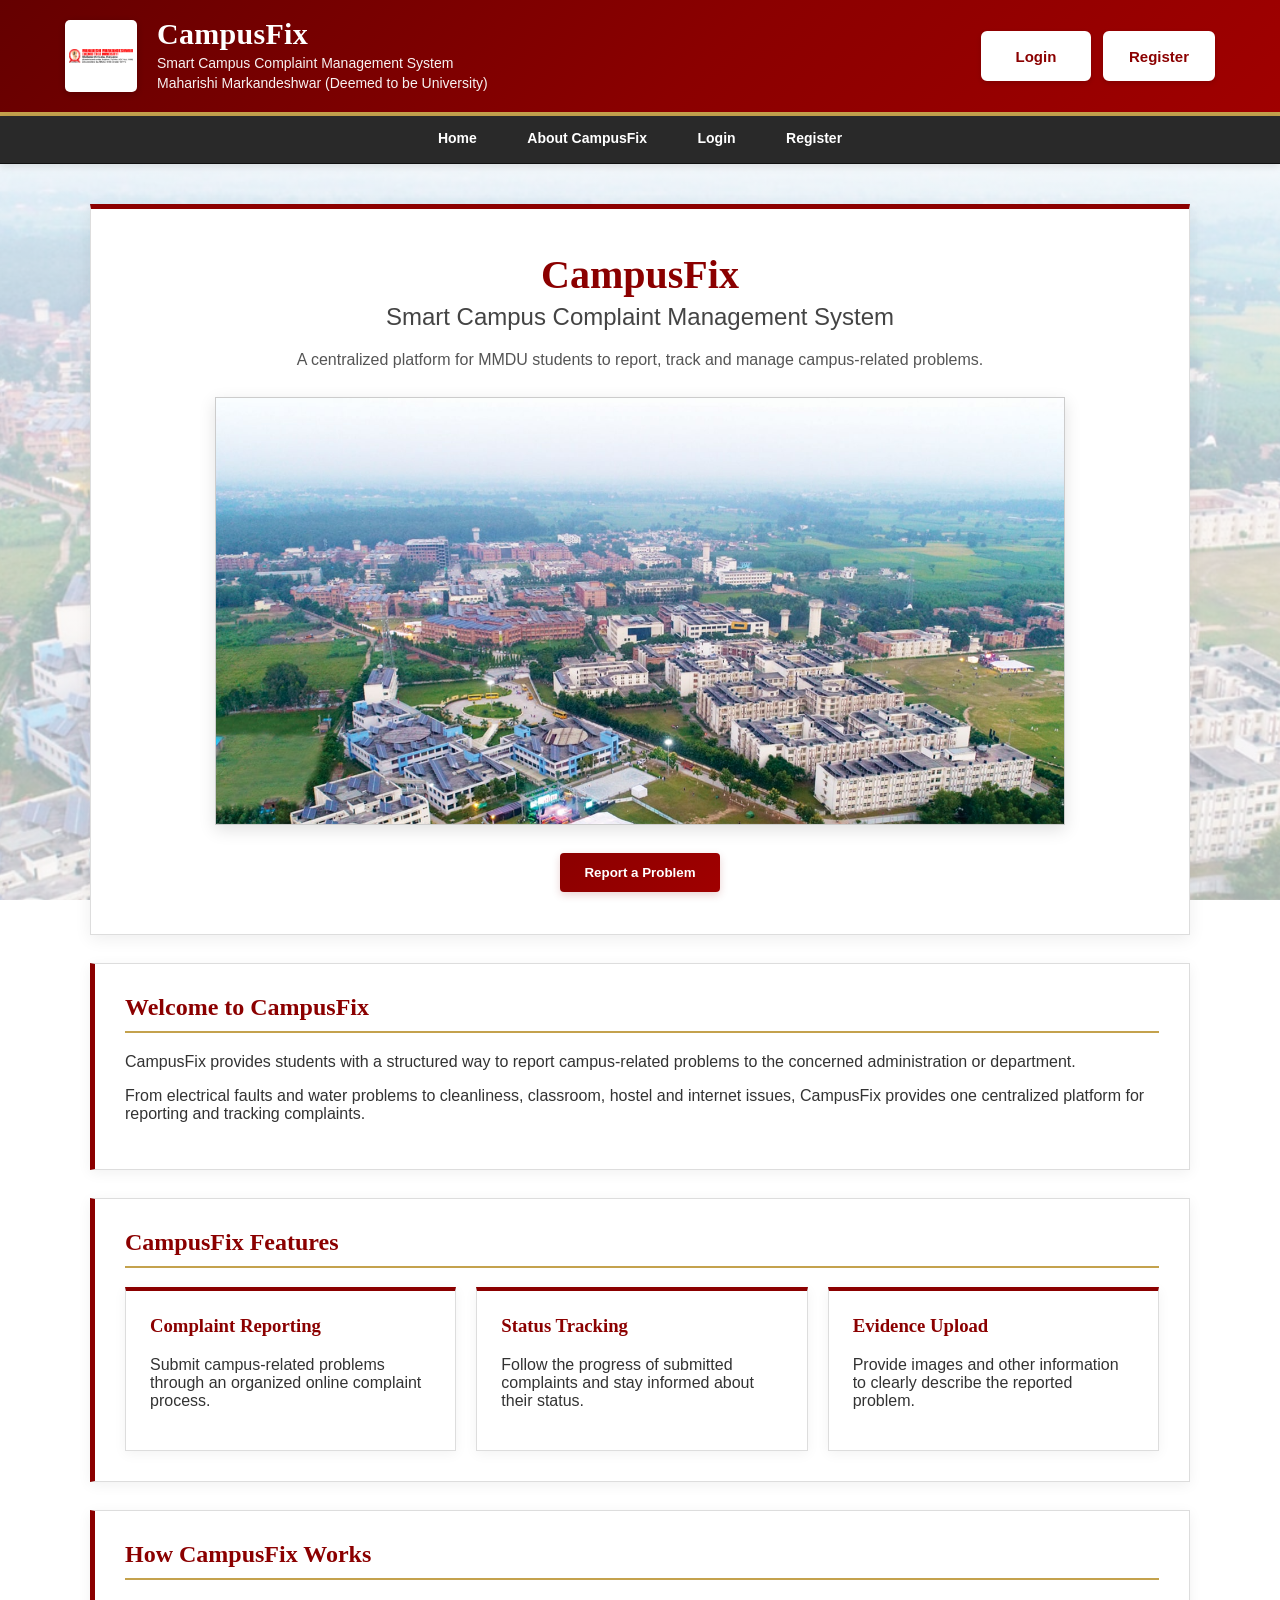
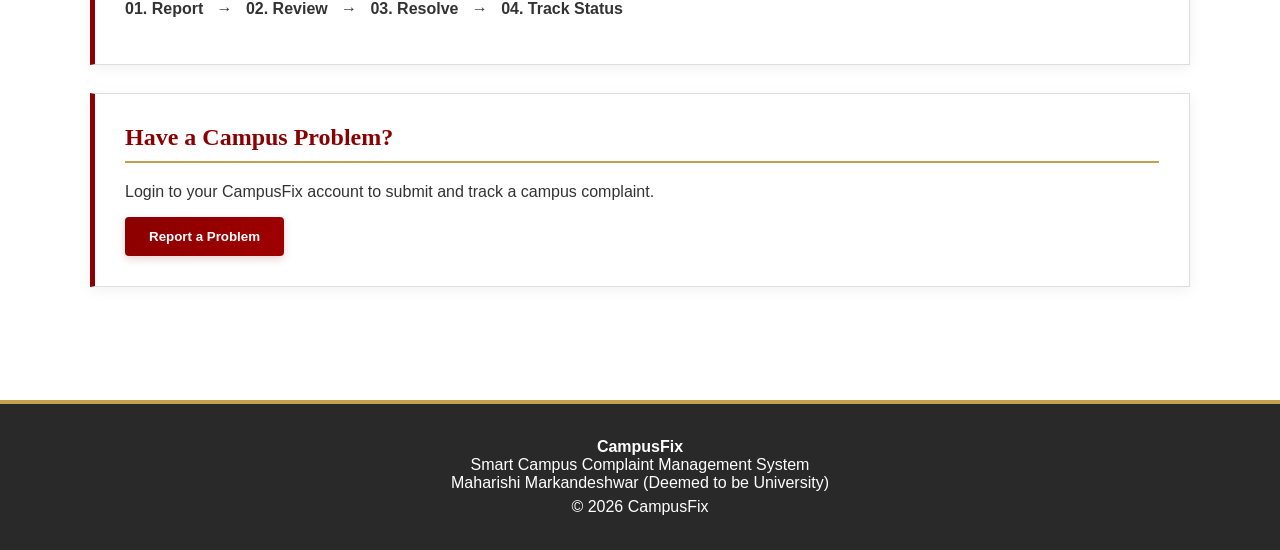
==== index.html @ 6d768576 "Initial commit- CampusFix project" ====
<!DOCTYPE html>
<html>

<head>
    <title>CampusFix | MMDU</title>

    <link rel="stylesheet" href="style.css">
</head>

<body>


<!-- ================= HEADER ================= -->

<header>

    <div class="header-container">

        <img src="mmdu-logo.png" alt="MMDU Logo">

        <div class="header-title">

            <h1>CampusFix</h1>

            <p>
                Smart Campus Complaint Management System
            </p>

            <p>
                Maharishi Markandeshwar (Deemed to be University)
            </p>

        </div>

        <div class="header-buttons">

            <a href="login.html">
                <button>Login</button>
            </a>

            <a href="register.html">
                <button>Register</button>
            </a>

        </div>

    </div>

</header>


<!-- ================= NAVIGATION ================= -->

<nav>

    <a href="index.html">Home</a>

    <a href="about.html">About CampusFix</a>

    <a href="login.html">Login</a>

    <a href="register.html">Register</a>

</nav>


<!-- ================= MAIN CONTENT ================= -->

<main>


    <!-- HERO SECTION -->

    <section class="hero">

        <h1>CampusFix</h1>

        <h2>
            Smart Campus Complaint Management System
        </h2>

        <p>
            A centralized platform for MMDU students to report,
            track and manage campus-related problems.
        </p>

        <img
            src="campus.jpg"
            alt="MMDU Campus"
            class="campus-image"
        >

        <a href="login.html">
            <button>Report a Problem</button>
        </a>

    </section>


    <!-- INTRODUCTION -->

    <section class="section">

        <h2>Welcome to CampusFix</h2>

        <p>
            CampusFix provides students with a structured way
            to report campus-related problems to the concerned
            administration or department.
        </p>

        <p>
            From electrical faults and water problems to
            cleanliness, classroom, hostel and internet issues,
            CampusFix provides one centralized platform for
            reporting and tracking complaints.
        </p>

    </section>


    <!-- FEATURES -->

    <section class="section">

        <h2>CampusFix Features</h2>

        <div class="features">


            <div class="feature">

                <h3>Complaint Reporting</h3>

                <p>
                    Submit campus-related problems through
                    an organized online complaint process.
                </p>

            </div>


            <div class="feature">

                <h3>Status Tracking</h3>

                <p>
                    Follow the progress of submitted complaints
                    and stay informed about their status.
                </p>

            </div>


            <div class="feature">

                <h3>Evidence Upload</h3>

                <p>
                    Provide images and other information to
                    clearly describe the reported problem.
                </p>

            </div>


        </div>

    </section>


    <!-- HOW IT WORKS -->

    <section class="section">

        <h2>How CampusFix Works</h2>

        <p>

            <b>01. Report</b>

            &nbsp; → &nbsp;

            <b>02. Review</b>

            &nbsp; → &nbsp;

            <b>03. Resolve</b>

            &nbsp; → &nbsp;

            <b>04. Track Status</b>

        </p>

    </section>


    <!-- FINAL ACTION -->

    <section class="section">

        <h2>Have a Campus Problem?</h2>

        <p>
            Login to your CampusFix account to submit
            and track a campus complaint.
        </p>

        <a href="login.html">
            <button>Report a Problem</button>
        </a>

    </section>


</main>


<!-- ================= FOOTER ================= -->

<footer>

    <p>

        <strong>CampusFix</strong>

        <br>

        Smart Campus Complaint Management System

        <br>

        Maharishi Markandeshwar (Deemed to be University)

    </p>

    <p>
        © 2026 CampusFix
    </p>

</footer>


</body>

</html>
---- style.css ----
/* =========================================
   CAMPUSFIX
   TRADITIONAL + MODERN UNIVERSITY PORTAL
   MMDU INSPIRED
   ========================================= */

* {
    box-sizing: border-box;
}

html {
    scroll-behavior: smooth;
}

body {
    margin: 0;
    padding: 0;

    font-family: Arial, Helvetica, sans-serif;
    color: #333;

    background-image:
        linear-gradient(
            rgba(255, 255, 255, 0.65),
            rgba(255, 255, 255, 0.65)
        ),
        url("campus.jpg");

    background-size: cover;
    background-position: center;
    background-repeat: no-repeat;
    background-attachment: fixed;
}


/* ================= HEADER ================= */

header {
    background: linear-gradient(135deg, #650000, #8b0000 55%, #a00000);
    color: white;
    border-bottom: 4px solid #c4a24d;
    box-shadow: 0 3px 12px rgba(0, 0, 0, 0.18);
}

.header-container {
    max-width: 1200px;
    margin: auto;
    padding: 17px 25px;

    display: flex;
    align-items: center;
    gap: 20px;
}


/* ================= MMDU LOGO ================= */

.header-container img {
    width: 72px;
    height: 72px;
    object-fit: contain;

    background-color: white;
    padding: 4px;

    border-radius: 5px;

    box-shadow: 0 2px 7px rgba(0, 0, 0, 0.2);
}


/* ================= HEADER TITLE ================= */

.header-title {
    flex: 1;
}

.header-title h1 {
    margin: 0;

    font-family: Georgia, "Times New Roman", serif;

    font-size: 30px;
    letter-spacing: 0.3px;
}

.header-title p {
    margin: 4px 0;
    font-size: 14px;
    opacity: 0.95;
}


/* =================================================
   TOP-RIGHT LOGIN / REGISTER BUTTONS
   ================================================= */

.header-buttons {
    display: flex;
    align-items: center;
    gap: 10px;

    margin-left: auto;
}


/* IMPORTANT:
   These styles override the general button styling.
*/

.header-buttons button {
    display: inline-block;

    background-color: #ffffff !important;
    color: #8b0000 !important;

    border: 2px solid #ffffff !important;
    border-radius: 5px;

    padding: 10px 20px;

    margin: 0;

    min-width: 90px;

    font-family: Arial, Helvetica, sans-serif;
    font-size: 14px;
    font-weight: bold;

    cursor: pointer;

    box-shadow: none !important;

    opacity: 1 !important;

    visibility: visible !important;

    transition: all 0.2s ease;
}

.header-buttons button:hover {
    background-color: #f7eaea !important;
    color: #650000 !important;

    border-color: #ffffff !important;

    transform: translateY(-1px);

    box-shadow: none !important;
}


/* ================= NAVIGATION ================= */

nav {
    background-color: #292929;

    text-align: center;

    border-bottom: 1px solid #111;

    box-shadow: 0 2px 8px rgba(0, 0, 0, 0.12);
}

nav a {
    display: inline-block;

    color: white;

    text-decoration: none;

    padding: 14px 23px;

    font-size: 14px;

    font-weight: 600;

    border-bottom: 3px solid transparent;

    transition: all 0.2s ease;
}

nav a:hover {
    background-color: #8b0000;

    border-bottom-color: #c4a24d;
}


/* ================= MAIN ================= */

main {
    max-width: 1150px;

    margin: auto;

    padding: 40px 25px;
}


/* ================= HERO ================= */

.hero {
    text-align: center;

    background-color: white;

    padding: 42px 30px;

    border: 1px solid #ddd;

    border-top: 5px solid #8b0000;

    box-shadow: 0 4px 16px rgba(0, 0, 0, 0.07);
}

.hero h1 {
    color: #8b0000;

    font-family: Georgia, "Times New Roman", serif;

    font-size: 40px;

    margin: 0 0 5px;
}

.hero h2 {
    font-weight: normal;

    color: #444;

    margin-top: 5px;
}

.hero p {
    max-width: 720px;

    margin: 15px auto;

    color: #555;
}


/* ================= CAMPUS IMAGE ================= */

.campus-image {
    max-width: 100%;

    width: 850px;

    display: block;

    margin: 28px auto;

    border: 1px solid #ccc;

    box-shadow: 0 5px 16px rgba(0, 0, 0, 0.12);
}


/* ================= SECTIONS ================= */

.section {
    background-color: white;

    padding: 30px;

    margin: 28px 0;

    border: 1px solid #ddd;

    border-left: 5px solid #8b0000;

    box-shadow: 0 3px 13px rgba(0, 0, 0, 0.06);
}

.section h2 {
    color: #8b0000;

    font-family: Georgia, "Times New Roman", serif;

    border-bottom: 2px solid #c4a24d;

    padding-bottom: 10px;

    margin-top: 0;
}


/* ================= PAGE TITLE ================= */

.page-title {
    background-color: white;

    padding: 28px 30px;

    border-left: 5px solid #8b0000;

    border-bottom: 1px solid #ddd;

    margin-bottom: 28px;

    box-shadow: 0 3px 12px rgba(0, 0, 0, 0.05);
}

.page-title h1 {
    margin: 0;

    color: #8b0000;

    font-family: Georgia, "Times New Roman", serif;

    font-size: 34px;
}

.page-title p {
    color: #666;

    margin-bottom: 0;
}


/* ================= GENERAL BUTTON ================= */

button {
    background: linear-gradient(
        135deg,
        #8b0000,
        #a00000
    );

    color: white;

    border: none;

    padding: 12px 24px;

    cursor: pointer;

    font-weight: bold;

    border-radius: 4px;

    box-shadow: 0 3px 8px rgba(139, 0, 0, 0.18);

    transition: all 0.2s ease;
}

button:hover {
    background: #650000;

    transform: translateY(-1px);

    box-shadow: 0 5px 12px rgba(139, 0, 0, 0.25);
}


/* ================= FORMS ================= */

.form-container,
.register-container,
.complaint-container {
    width: 100%;

    max-width: 650px;

    margin: 35px auto;

    background-color: white;

    padding: 35px 40px;

    border: 1px solid #ccc;

    border-top: 5px solid #8b0000;

    box-shadow: 0 5px 18px rgba(0, 0, 0, 0.08);
}

.register-container {
    max-width: 650px;
}


/* ================= FORM HEADINGS ================= */

.form-container h2,
.register-container h2,
.complaint-container h2 {
    color: #8b0000;

    font-family: Georgia, "Times New Roman", serif;

    border-bottom: 2px solid #c4a24d;

    padding-bottom: 12px;

    margin-top: 0;

    margin-bottom: 28px;
}


/* ================= LABELS ================= */

label {
    display: block;

    margin-bottom: 7px;

    font-weight: bold;

    color: #333;
}


/* ================= INPUTS ================= */

input,
select,
textarea {
    width: 100%;

    padding: 12px;

    margin-bottom: 20px;

    border: 1px solid #bbb;

    border-radius: 3px;

    font-family: Arial, sans-serif;

    font-size: 15px;

    background-color: #fff;

    transition:
        border-color 0.2s ease,
        box-shadow 0.2s ease;
}

input:focus,
select:focus,
textarea:focus {
    outline: none;

    border-color: #8b0000;

    box-shadow: 0 0 0 2px rgba(139, 0, 0, 0.08);
}

textarea {
    min-height: 120px;

    resize: vertical;
}


/* ================= FORM BUTTON ================= */

.form-container button,
.register-container button,
.complaint-container button {
    width: 100%;

    padding: 13px;

    margin-top: 5px;

    font-size: 15px;
}


/* ================= FILE UPLOAD ================= */

input[type="file"] {
    background-color: #fafafa;

    padding: 10px;
}


/* ================= LINKS ================= */

.home-link,
.links {
    text-align: center;

    margin-top: 20px;
}

.home-link a,
.links a {
    color: #8b0000;

    text-decoration: none;

    font-weight: bold;

    transition: color 0.2s ease;
}

.home-link a:hover,
.links a:hover {
    color: #650000;

    text-decoration: underline;
}


/* ================= FEATURE CARDS ================= */

.features {
    display: flex;

    gap: 20px;

    flex-wrap: wrap;
}

.feature {
    flex: 1;

    min-width: 220px;

    background-color: white;

    padding: 24px;

    border: 1px solid #ddd;

    border-top: 4px solid #8b0000;

    box-shadow: 0 3px 12px rgba(0, 0, 0, 0.05);

    transition: all 0.2s ease;
}

.feature:hover {
    transform: translateY(-3px);

    box-shadow: 0 6px 17px rgba(0, 0, 0, 0.09);
}

.feature h3 {
    color: #8b0000;

    font-family: Georgia, "Times New Roman", serif;

    margin-top: 0;
}


/* ================= MEMBER B HEADER ================= */

.header {
    background: linear-gradient(
        135deg,
        #650000,
        #8b0000,
        #a00000
    );

    color: white;

    text-align: center;

    padding: 21px;

    font-family: Georgia, "Times New Roman", serif;

    font-size: 30px;

    font-weight: bold;

    border-bottom: 4px solid #c4a24d;

    box-shadow: 0 3px 12px rgba(0, 0, 0, 0.15);
}


/* ================= MMDU LOGO ================= */

.mmdu-logo {
    display: block;

    width: 100%;

    max-width: 650px;

    height: auto;

    margin: 10px auto 30px auto;

    object-fit: contain;
}


/* ================= FOOTER ================= */

footer {
    background-color: #292929;

    color: white;

    text-align: center;

    padding: 28px;

    margin-top: 45px;

    border-top: 4px solid #c4a24d;
}

footer p {
    margin: 6px;
}


/* ================= MOBILE ================= */

@media (max-width: 700px) {

    .header-container {
        flex-direction: column;

        text-align: center;
    }

    .header-buttons {
        margin-left: 0;

        margin-top: 10px;
    }

    .header-buttons button {
        margin: 4px;
    }

    nav a {
        display: block;

        padding: 12px;
    }

    main {
        padding: 25px 15px;
    }

    .hero {
        padding: 32px 20px;
    }

    .hero h1 {
        font-size: 32px;
    }

    .section {
        padding: 23px;
    }

    .features {
        flex-direction: column;
    }

    .form-container,
    .register-container,
    .complaint-container {
        width: 94%;

        padding: 28px 22px;
    }

    .header {
        font-size: 25px;
    }
}
/* ==================================================
   FORCE TOP-RIGHT LOGIN / REGISTER BUTTONS
   ================================================== */

header .header-buttons {
    display: flex !important;
    align-items: center !important;
    gap: 12px !important;
    margin-left: auto !important;
}

header .header-buttons button {
    background: #ffffff !important;
    background-color: #ffffff !important;

    color: #8b0000 !important;

    border: 2px solid #ffffff !important;
    border-radius: 6px !important;

    padding: 11px 24px !important;

    min-width: 110px !important;
    height: 50px !important;

    font-family: Arial, Helvetica, sans-serif !important;
    font-size: 15px !important;
    font-weight: bold !important;

    opacity: 1 !important;
    visibility: visible !important;

    box-shadow: 0 2px 5px rgba(0, 0, 0, 0.15) !important;

    cursor: pointer !important;
}

header .header-buttons button:hover {
    background: #f5eaea !important;
    background-color: #f5eaea !important;

    color: #650000 !important;

    transform: translateY(-1px);
}
/* ================= LOGIN PAGE ================= */

.login-container {
    width: 420px;
    max-width: 90%;

    margin: 45px auto;

    padding: 32px;

    background-color: white;

    border: 1px solid #ccc;
    border-top: 5px solid #8b0000;

    box-shadow: 0 5px 18px rgba(0, 0, 0, 0.08);
}

.login-container h2 {
    text-align: center;

    color: #8b0000;

    font-family: Georgia, "Times New Roman", serif;

    border-bottom: 2px solid #c4a24d;

    padding-bottom: 12px;

    margin-top: 0;
}

.login-container input {
    width: 100%;

    padding: 12px;

    margin-bottom: 20px;

    border: 1px solid #bbb;

    border-radius: 3px;

    font-size: 15px;
}

.login-container button {
    width: 100%;

    padding: 12px;

    margin-top: 5px;
}

.login-container .links {
    text-align: center;

    margin-top: 20px;
}
/* ================= LOGIN BACKGROUND ================= */

body:has(.login-container) {
    background-image:
        linear-gradient(
            rgba(255, 255, 255, 0.60),
            rgba(255, 255, 255, 0.60)
        ),
        url("campus.jpg");

    background-size: cover;
    background-position: center;
    background-repeat: no-repeat;
    background-attachment: fixed;
}

/* Don't cover the campus image with white */
body:has(.login-container) main {
    background-color: transparent;
}
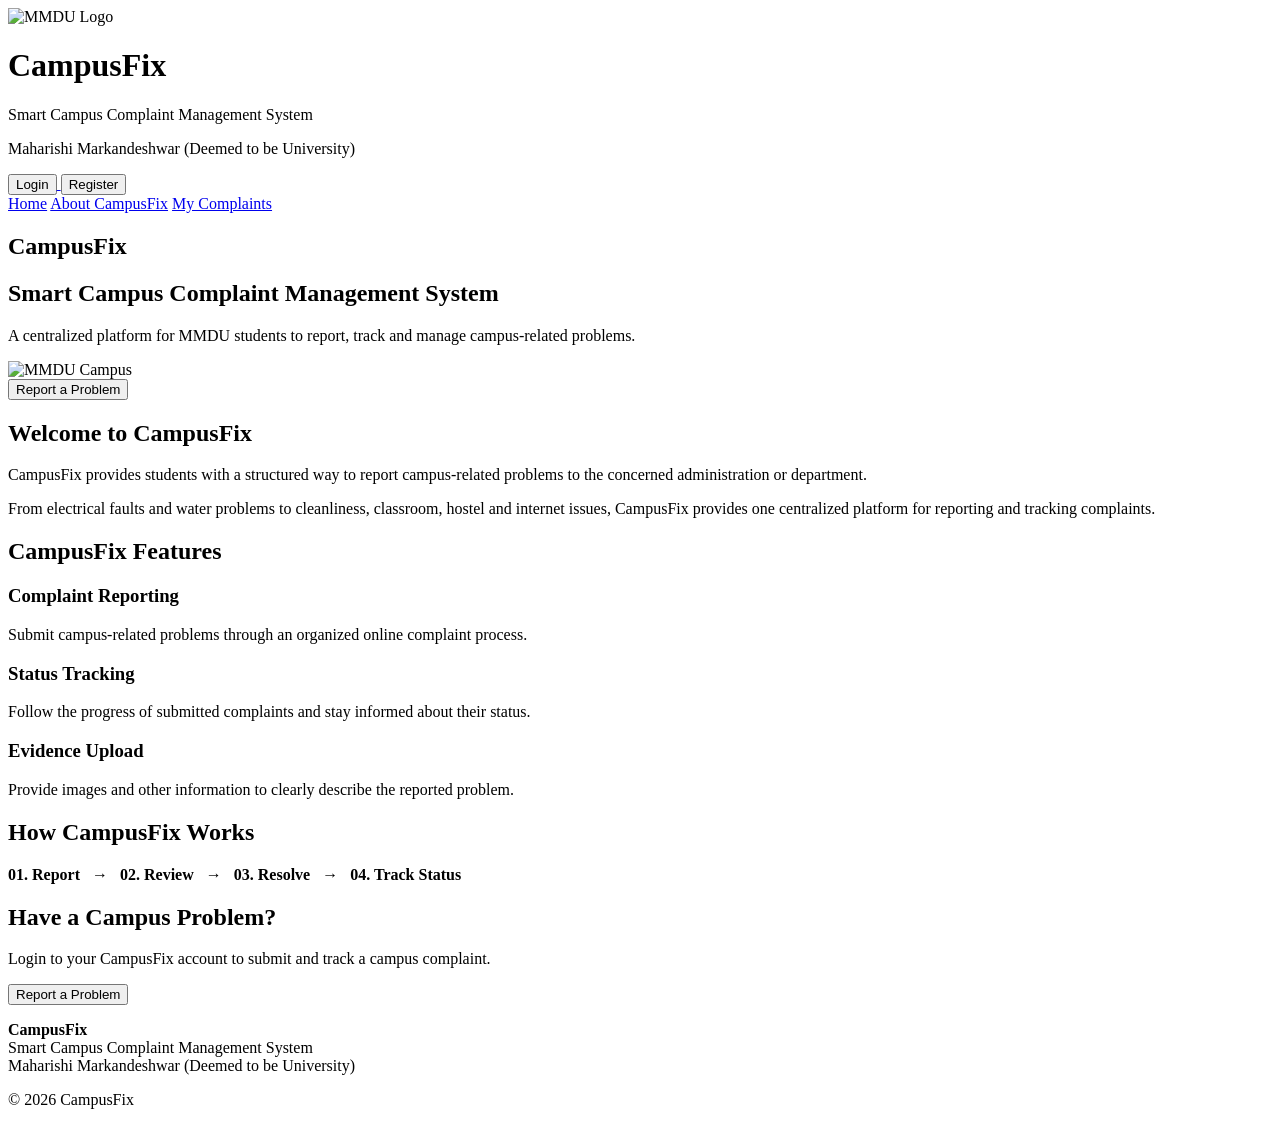
==== commit 0934ce4d: "Add CampusFix Flask app and templates" ====
--- a/index.html
+++ b/index.html
@@ -1,247 +1,211 @@
+
 <!DOCTYPE html>
-<html>
+<html lang="en">
 
 <head>
+    <meta charset="UTF-8">
+    <meta name="viewport" content="width=device-width, initial-scale=1.0">
+
     <title>CampusFix | MMDU</title>
 
-    <link rel="stylesheet" href="style.css">
+    <!-- Shared CSS -->
+    <link rel="stylesheet" href="/static/style.css">
 </head>
 
 <body>
 
-
-<!-- ================= HEADER ================= -->
-
-<header>
-
-    <div class="header-container">
-
-        <img src="mmdu-logo.png" alt="MMDU Logo">
-
-        <div class="header-title">
+    <!-- ================= HEADER ================= -->
+    <header>
+        <div class="header-container">
+
+            <!-- MMDU Logo -->
+            <img src="/static/mmdu-logo.png" alt="MMDU Logo">
+
+            <div class="header-title">
+                <h1>CampusFix</h1>
+
+                <p>
+                    Smart Campus Complaint Management System
+                </p>
+
+                <p>
+                    Maharishi Markandeshwar (Deemed to be University)
+                </p>
+            </div>
+
+            <div class="header-buttons">
+                <a href="/login">
+                    <button type="button">Login</button>
+                </a>
+
+                <a href="/register">
+                    <button type="button">Register</button>
+                </a>
+            </div>
+
+        </div>
+    </header>
+
+
+    <!-- ================= NAVIGATION ================= -->
+    <nav>
+        <a href="/">Home</a>
+        <a href="/about">About CampusFix</a>
+        <a href="/login">My Complaints</a>
+    </nav>
+
+
+    <!-- ================= MAIN CONTENT ================= -->
+    <main>
+
+        <!-- HERO SECTION -->
+        <section class="hero">
 
             <h1>CampusFix</h1>
 
-            <p>
+            <h2>
                 Smart Campus Complaint Management System
-            </p>
-
-            <p>
-                Maharishi Markandeshwar (Deemed to be University)
-            </p>
-
-        </div>
-
-        <div class="header-buttons">
-
-            <a href="login.html">
-                <button>Login</button>
+            </h2>
+
+            <p>
+                A centralized platform for MMDU students to report,
+                track and manage campus-related problems.
+            </p>
+
+            <!-- Campus Image -->
+            <img
+                src="/static/campus.jpg"
+                alt="MMDU Campus"
+                class="campus-image"
+            >
+
+            <br>
+
+            <a href="/login">
+                <button type="button">Report a Problem</button>
             </a>
 
-            <a href="register.html">
-                <button>Register</button>
+        </section>
+
+
+        <!-- INTRODUCTION -->
+        <section class="section">
+
+            <h2>Welcome to CampusFix</h2>
+
+            <p>
+                CampusFix provides students with a structured way
+                to report campus-related problems to the concerned
+                administration or department.
+            </p>
+
+            <p>
+                From electrical faults and water problems to
+                cleanliness, classroom, hostel and internet issues,
+                CampusFix provides one centralized platform for
+                reporting and tracking complaints.
+            </p>
+
+        </section>
+
+
+        <!-- FEATURES -->
+        <section class="section">
+
+            <h2>CampusFix Features</h2>
+
+            <div class="features">
+
+                <div class="feature">
+                    <h3>Complaint Reporting</h3>
+
+                    <p>
+                        Submit campus-related problems through
+                        an organized online complaint process.
+                    </p>
+                </div>
+
+                <div class="feature">
+                    <h3>Status Tracking</h3>
+
+                    <p>
+                        Follow the progress of submitted complaints
+                        and stay informed about their status.
+                    </p>
+                </div>
+
+                <div class="feature">
+                    <h3>Evidence Upload</h3>
+
+                    <p>
+                        Provide images and other information to
+                        clearly describe the reported problem.
+                    </p>
+                </div>
+
+            </div>
+
+        </section>
+
+
+        <!-- HOW IT WORKS -->
+        <section class="section">
+
+            <h2>How CampusFix Works</h2>
+
+            <p>
+                <b>01. Report</b>
+                &nbsp; → &nbsp;
+
+                <b>02. Review</b>
+                &nbsp; → &nbsp;
+
+                <b>03. Resolve</b>
+                &nbsp; → &nbsp;
+
+                <b>04. Track Status</b>
+            </p>
+
+        </section>
+
+
+        <!-- FINAL ACTION -->
+        <section class="section">
+
+            <h2>Have a Campus Problem?</h2>
+
+            <p>
+                Login to your CampusFix account to submit
+                and track a campus complaint.
+            </p>
+
+            <a href="/login">
+                <button type="button">Report a Problem</button>
             </a>
 
-        </div>
-
-    </div>
-
-</header>
-
-
-<!-- ================= NAVIGATION ================= -->
-
-<nav>
-
-    <a href="index.html">Home</a>
-
-    <a href="about.html">About CampusFix</a>
-
-    <a href="login.html">Login</a>
-
-    <a href="register.html">Register</a>
-
-</nav>
-
-
-<!-- ================= MAIN CONTENT ================= -->
-
-<main>
-
-
-    <!-- HERO SECTION -->
-
-    <section class="hero">
-
-        <h1>CampusFix</h1>
-
-        <h2>
+        </section>
+
+    </main>
+
+
+    <!-- ================= FOOTER ================= -->
+    <footer>
+
+        <p>
+            <strong>CampusFix</strong>
+            <br>
+
             Smart Campus Complaint Management System
-        </h2>
+            <br>
+
+            Maharishi Markandeshwar (Deemed to be University)
+        </p>
 
         <p>
-            A centralized platform for MMDU students to report,
-            track and manage campus-related problems.
+            © 2026 CampusFix
         </p>
 
-        <img
-            src="campus.jpg"
-            alt="MMDU Campus"
-            class="campus-image"
-        >
-
-        <a href="login.html">
-            <button>Report a Problem</button>
-        </a>
-
-    </section>
-
-
-    <!-- INTRODUCTION -->
-
-    <section class="section">
-
-        <h2>Welcome to CampusFix</h2>
-
-        <p>
-            CampusFix provides students with a structured way
-            to report campus-related problems to the concerned
-            administration or department.
-        </p>
-
-        <p>
-            From electrical faults and water problems to
-            cleanliness, classroom, hostel and internet issues,
-            CampusFix provides one centralized platform for
-            reporting and tracking complaints.
-        </p>
-
-    </section>
-
-
-    <!-- FEATURES -->
-
-    <section class="section">
-
-        <h2>CampusFix Features</h2>
-
-        <div class="features">
-
-
-            <div class="feature">
-
-                <h3>Complaint Reporting</h3>
-
-                <p>
-                    Submit campus-related problems through
-                    an organized online complaint process.
-                </p>
-
-            </div>
-
-
-            <div class="feature">
-
-                <h3>Status Tracking</h3>
-
-                <p>
-                    Follow the progress of submitted complaints
-                    and stay informed about their status.
-                </p>
-
-            </div>
-
-
-            <div class="feature">
-
-                <h3>Evidence Upload</h3>
-
-                <p>
-                    Provide images and other information to
-                    clearly describe the reported problem.
-                </p>
-
-            </div>
-
-
-        </div>
-
-    </section>
-
-
-    <!-- HOW IT WORKS -->
-
-    <section class="section">
-
-        <h2>How CampusFix Works</h2>
-
-        <p>
-
-            <b>01. Report</b>
-
-            &nbsp; → &nbsp;
-
-            <b>02. Review</b>
-
-            &nbsp; → &nbsp;
-
-            <b>03. Resolve</b>
-
-            &nbsp; → &nbsp;
-
-            <b>04. Track Status</b>
-
-        </p>
-
-    </section>
-
-
-    <!-- FINAL ACTION -->
-
-    <section class="section">
-
-        <h2>Have a Campus Problem?</h2>
-
-        <p>
-            Login to your CampusFix account to submit
-            and track a campus complaint.
-        </p>
-
-        <a href="login.html">
-            <button>Report a Problem</button>
-        </a>
-
-    </section>
-
-
-</main>
-
-
-<!-- ================= FOOTER ================= -->
-
-<footer>
-
-    <p>
-
-        <strong>CampusFix</strong>
-
-        <br>
-
-        Smart Campus Complaint Management System
-
-        <br>
-
-        Maharishi Markandeshwar (Deemed to be University)
-
-    </p>
-
-    <p>
-        © 2026 CampusFix
-    </p>
-
-</footer>
-
+    </footer>
 
 </body>
-
 </html>
